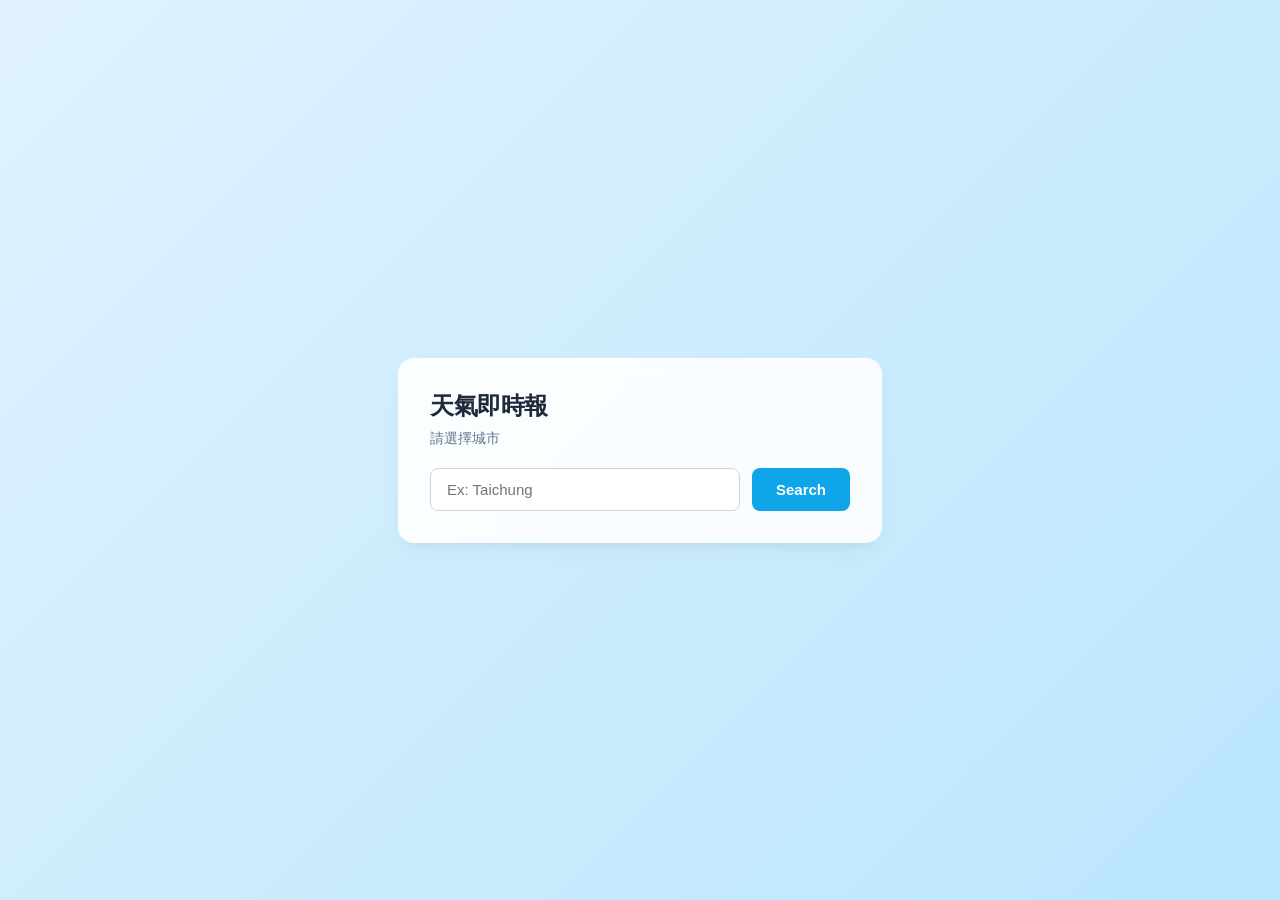
==== weather_app/index.html @ 77ec32af "Initial commit: Complete frontend, Flask backend, and iMessage integration" ====
<!DOCTYPE html>
<html>
    <head>
        <title>Weather App</title>
        <link rel="stylesheet" href="style.css">
    </head>
    <body>

        <div id="searchArea">
            <h1>天氣即時報</h1>
            <p>請選擇城市</p>

            <div id="searchBar">
                <input id="cityInput" placeholder="Ex: Taichung">
                <button id="searchBtn">Search</button>
            </div>
            
        </div>
        
        <div id="weatherInfo">
            <h2>天氣資訊</h2>
            <div style="text-align: center;">
                <img id="weatherIcon" src="" alt="天氣圖示" style="display: none;">
            </div>
            <p>溫度：<span id="tempValue"></span> °C</p>
            <p>體感溫度：<span id="feels_like_Value"></span> °C</p>
            <p>濕度：<span id="humidityValue"></span> %</p>
            <p>風速：<span id="windValue"></span> %</p>
            <button id="backBtn">返回搜尋</button>
        </div>
        <script src="script.js"></script>
        
    </body>
</html>
---- weather_app/style.css ----
/* 1. 設定全域基本樣式與背景漸層 */
body {
    font-family: -apple-system, BlinkMacSystemFont, "Segoe UI", Roboto, Helvetica, Arial, sans-serif;
    background: linear-gradient(135deg, #e0f2fe 0%, #bae6fd 100%);
    margin: 0;
    padding: 40px 20px;
    min-height: 100vh;
    box-sizing: border-box;

    display: flex;
    flex-direction: column;
    align-items: center;
    color: #1e293b; /* 專業感核心：不用純黑，改用深藍灰色 */

    justify-content: center;
    padding: 20px;
}

/* 2. 搜尋區域外殼（卡片式設計） */
#searchArea {
    background-color: rgba(255, 255, 255, 0.9);
    backdrop-filter: blur(10px); /* 讓卡片帶有一點玻璃擬態的霧面感 */
    padding: 32px;
    border-radius: 16px; /* 更圓潤的弧度顯得現代 */
    box-shadow: 0 10px 25px -5px rgba(0, 0, 0, 0.05), 0 8px 10px -6px rgba(0, 0, 0, 0.05); /* 精細的雙層柔和陰影 */
    width: 100%;
    max-width: 420px;
}

#searchArea h1 {
    margin: 0 0 8px 0;
    font-size: 24px;
    font-weight: 700;
    letter-spacing: -0.5px;
}

#searchArea p {
    margin: 0 0 20px 0;
    color: #64748b; /* 次要文字用中灰色 */
    font-size: 14px;
}

/* 3. 搜尋列排版 */
#searchBar {
    display: flex;
    gap: 12px;
}

/* 4. 輸入框升級 */
#cityInput {
    flex: 1;
    padding: 12px 16px;
    border: 1px solid #cbd5e1;
    border-radius: 8px;
    font-size: 15px;
    outline: none;
    transition: all 0.2s ease; /* 讓聚焦時的外框變化變柔和 */
}

/* 輸入框被點擊（聚焦）時的專業藍色外框 */
#cityInput:focus {
    border-color: #0ea5e9;
    box-shadow: 0 0 0 3px rgba(14, 165, 233, 0.15);
}

/* 5. 按鈕升級 */
#searchBtn {
    background-color: #0ea5e9; /* 亮眼的科技藍 */
    color: white;
    border: none;
    padding: 12px 24px;
    border-radius: 8px;
    font-size: 15px;
    font-weight: 600;
    cursor: pointer;
    transition: all 0.2s ease;
}

/* 滑鼠移上去按鈕的微互動（變深一點、微微浮起） */
#searchBtn:hover {
    background-color: #0284c7;
    transform: translateY(-1px);
}

/* 6. 天氣資訊卡片升級 */
#weatherInfo {
    background-color: rgba(255, 255, 255, 0.9);
    backdrop-filter: blur(10px);
    width: 100%;
    max-width: 420px;
    padding: 32px;
    border-radius: 16px;
    box-shadow: 0 10px 25px -5px rgba(0, 0, 0, 0.05), 0 8px 10px -6px rgba(0, 0, 0, 0.05);
    margin-top: 24px; /* 縮短原本過寬的間距，讓視覺更緊湊 */
    box-sizing: border-box;
}

#weatherInfo h2 {
    margin: 0 0 16px 0;
    font-size: 20px;
    font-weight: 700;
    border-left: 4px solid #0ea5e9; /* 新增左側裝飾條，瞬間有了質感 */
    padding-left: 10px;
}

/* 讓每一行天氣資訊看起來像條列式清單 */
#weatherInfo {
    background-color: rgba(255, 255, 255, 0.9);
    backdrop-filter: blur(10px);
    padding: 40px; /* 加大內邊距，讓大卡片更有呼吸感 */
    border-radius: 24px; /* 弧度跟著加大，更顯大氣 */
    box-shadow: 0 20px 40px -10px rgba(0, 0, 0, 0.08); /* 換上更柔和的大卡片陰影 */
    margin-top: 0; 
    box-sizing: border-box;

    /* 關鍵修改：預設先完全隱藏，因為還沒搜尋 */
    display: none; 
    
    /* 轉場動畫：讓卡片等一下出現時，有漸漸放大的高級感 */
    transition: all 0.4s cubic-bezier(0.16, 1, 0.3, 1);
}

/* 當 #weatherInfo 被 JavaScript 貼上 .active 標籤時的寬大華麗樣式 */
#weatherInfo.active {
    display: block; /* 讓卡片現形 */
    width: 90%;     /* 寬度擴展到全螢幕的 90% */
    max-width: 600px; /* 最大放大到 600px（原本只有 420px），視覺更震撼 */
    
    /* 置中密技：因為 body 已經有 flex 且 align-items: center，
       這裡卡片就會自動在全螢幕的最正中央水平置中！ */
}

/* 移除最後一行的底線 */
#weatherInfo p:last-child {
    border-bottom: none;
}

/* 幫天氣圖示加上濾鏡陰影，解決白色互疊看不清的問題 */
#weatherIcon {
    filter: drop-shadow(0px 4px 8px rgba(0, 0, 0, 0.15));
}

/* 返回按鈕的專業樣式 */
#backBtn {
    background-color: transparent; /* 背景透明 */
    color: #64748b; /* 內斂的中灰色字體 */
    border: 1px solid #cbd5e1; /* 淡淡的灰色外框 */
    padding: 10px 20px;
    border-radius: 8px;
    font-size: 14px;
    font-weight: 600;
    cursor: pointer;
    width: 100%; /* 寬度撐滿卡片，看起來更大氣 */
    margin-top: 24px; /* 與上面的風速拉開距離 */
    transition: all 0.2s ease;
}

/* 滑鼠移到返回按鈕上的微互動 */
#backBtn:hover {
    background-color: #f8fafc; /* 變成極淺灰 */
    color: #1e293b; /* 字體顏色變深 */
    border-color: #94a3b8;
}
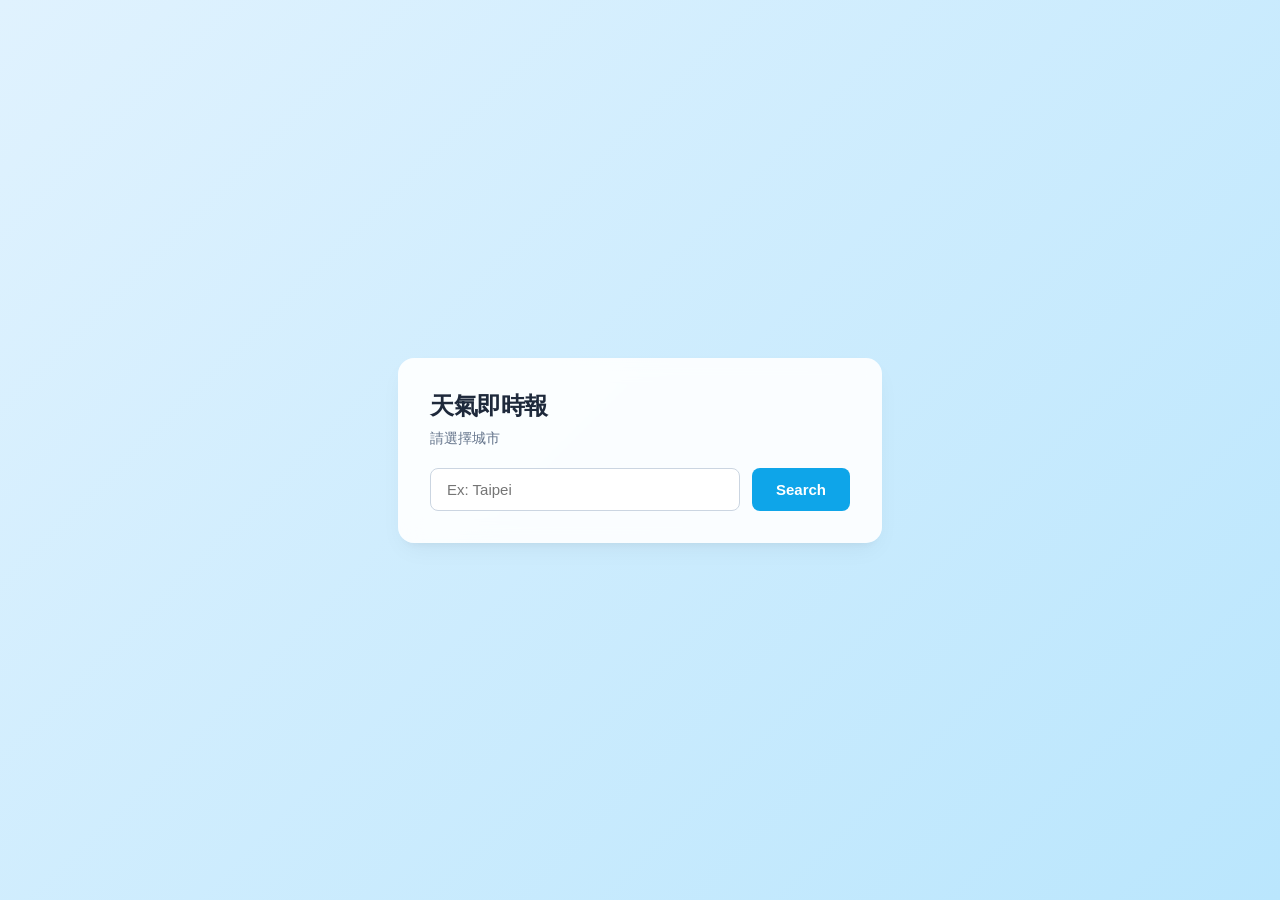
==== commit 5f91ab14: "Feat: Implement environment variables for security and fix real-time weather cache bug" ====
--- a/weather_app/index.html
+++ b/weather_app/index.html
@@ -11,7 +11,7 @@
             <p>請選擇城市</p>
 
             <div id="searchBar">
-                <input id="cityInput" placeholder="Ex: Taichung">
+                <input id="cityInput" placeholder="Ex: Taipei">
                 <button id="searchBtn">Search</button>
             </div>
             
